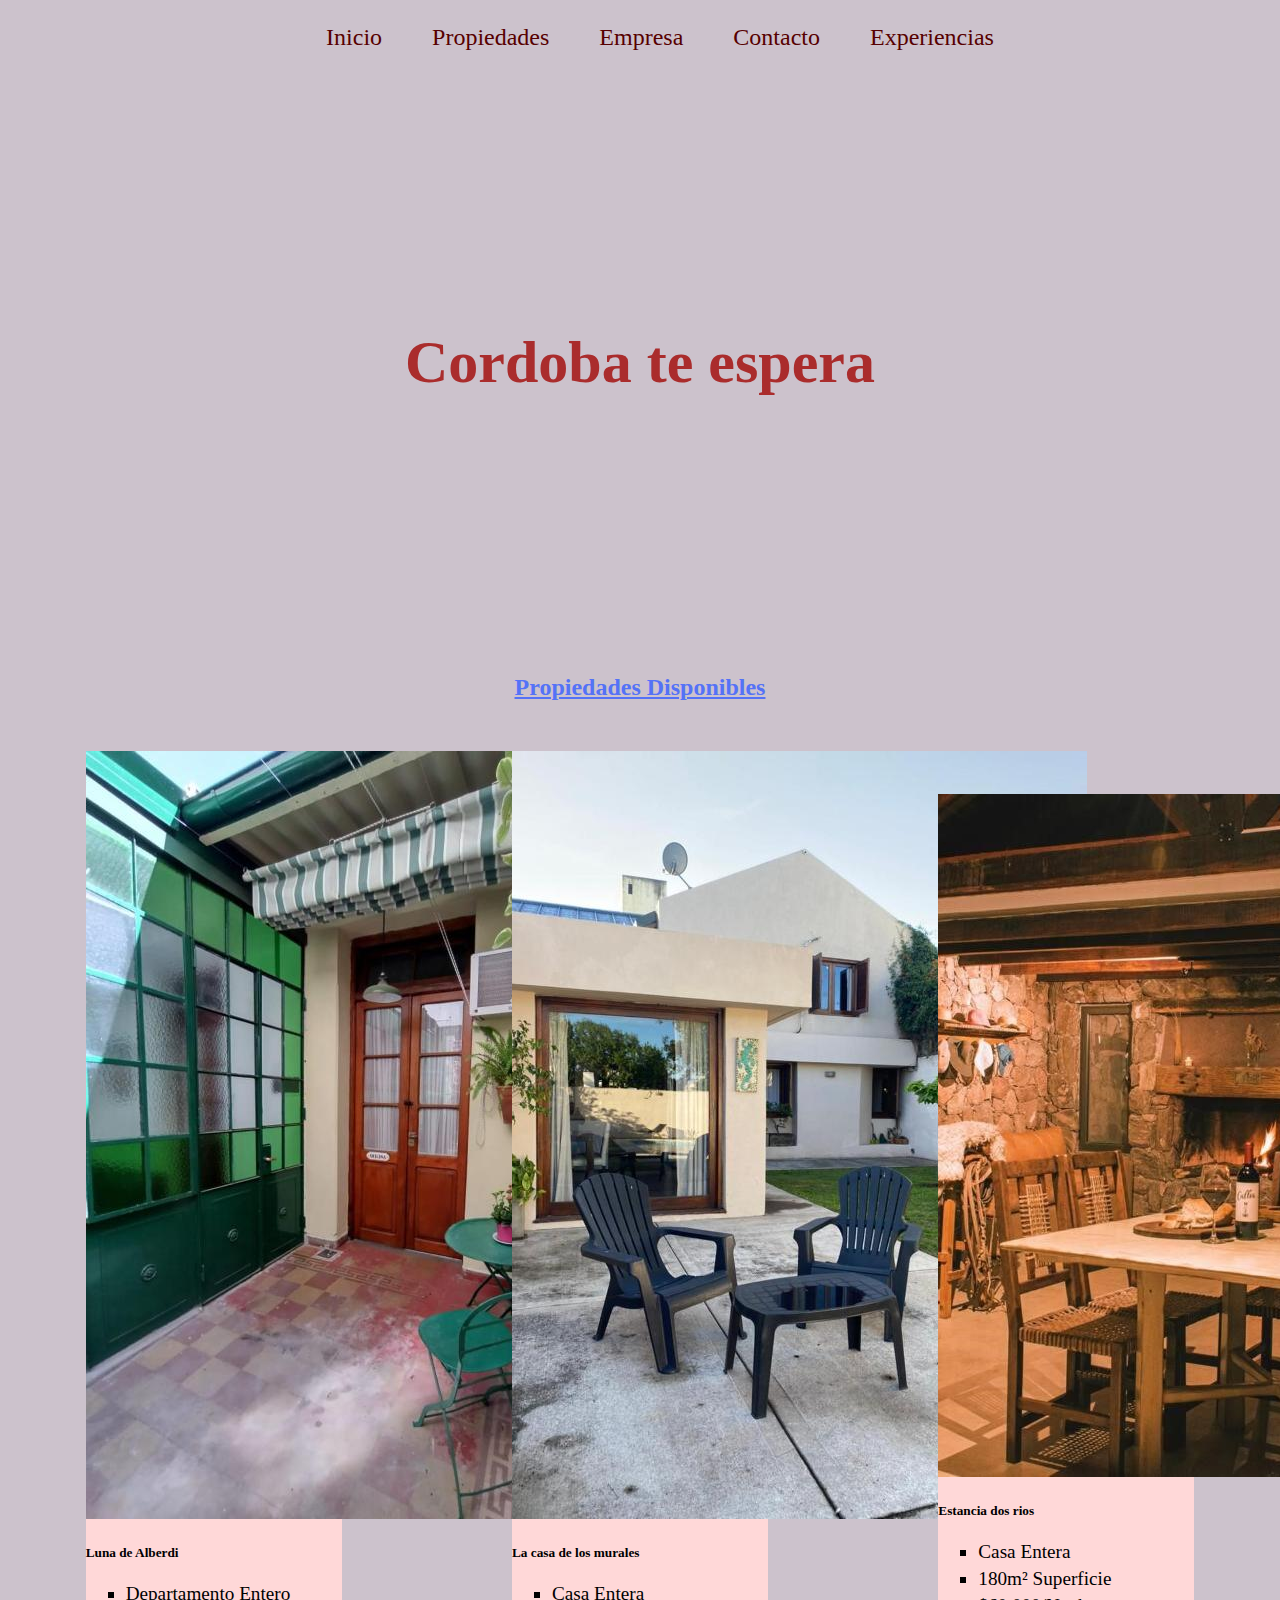
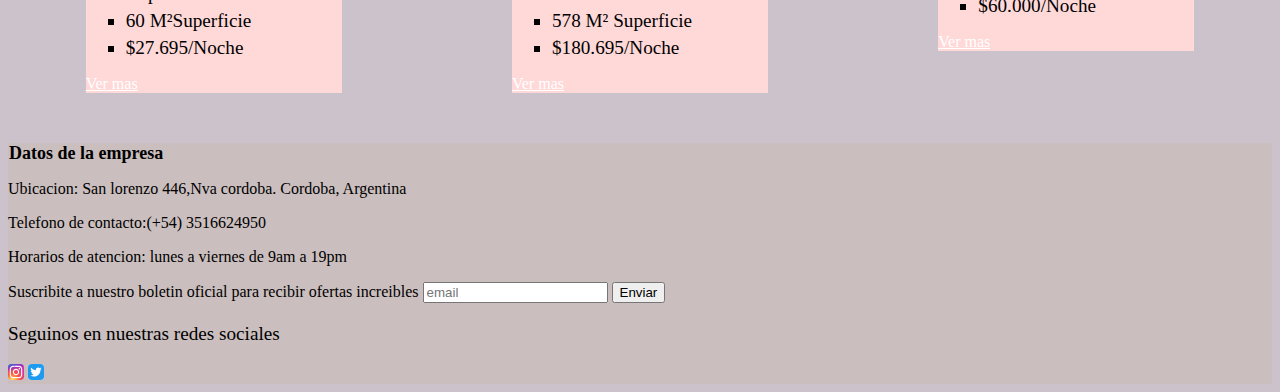
==== index.html @ 65e75b8c "first commit" ====
<!DOCTYPE html>
<html lang="en">
<head>
    <meta charset="UTF-8">
    <meta http-equiv="X-UA-Compatible" content="IE=edge">
    <meta name="viewport" content="width=device-width, initial-scale=1.0">
    <link rel="shortcut icon" href="img/logo dita.jpg" type="image/x-icon">
    <link rel="preconnect" href="https://fonts.googleapis.com">
    <link rel="preconnect" href="https://fonts.gstatic.com" crossorigin>
    <link href="https://fonts.googleapis.com/css2?family=Noto+Serif+Telugu:wght@500&display=swap" rel="stylesheet">
    <link href="https://cdn.jsdelivr.net/npm/bootstrap@5.3.0-alpha3/dist/css/bootstrap.min.css" rel="stylesheet" integrity="sha384-KK94CHFLLe+nY2dmCWGMq91rCGa5gtU4mk92HdvYe+M/SXH301p5ILy+dN9+nJOZ" crossorigin="anonymous">
    <link rel="stylesheet" href="style.css">
    <title>Inicio</title>
</head>
<body>
    <header>
        <nav >
            <ul>
                <li><a class="nav__enlaces" href="index.html">Inicio</a></li>
                <li><a class="nav__enlaces" href="pages/propiedades.html">Propiedades</a></li>
                <li><a class="nav__enlaces" href="pages/empresa.html">Empresa</a></li>
                <Li><a class="nav__enlaces" href="pages/contacto.html">Contacto</a></Li>
                <li><a class="nav__enlaces" href="pages/experiencias.html">Experiencias</a></li>
            </ul>
        </nav>
    </header>
    <main>
    <h1>Cordoba te espera</h1>
        <h2>Propiedades Disponibles</h2>
        <div class="containerpadre-cards">
        <div class="card" style="width: 16rem;" >
            <img src="img/luna de alberdi.jpg" class="card-img-top" alt="foto luna" >
            <div class="card-body">
            <h5 class="card-title">Luna de Alberdi</h5>
            <p class="card-text">
                <ul class="prin">
                    <li class="item">Departamento entero</li>
                    <li class="item">60 m²Superficie</li>
                    <li class="item">$27.695/noche</li>
                </ul>
            </p>
            <a href="pages/propiedades.html" class="main__li--a btn btn-primary">Ver mas</a>
            </div>
        </div>

        <div class="card" style="width: 16rem;">
            <img src="img/casa de los murales.jpg" class="card-img-top" alt="foto murales">
            <div class="card-body">
            <h5 class="card-title">La casa de los murales</h5>
            <p class="card-text">
                <ul class="prin">
                    <li class="item">Casa entera</li>
                    <li class="item">578 m² Superficie</li>
                    <li class="item">$180.695/noche</li>
                </ul>
            </p>
            <a href="pages/propiedades.html" class="main__li--a btn btn-primary">Ver mas</a>
            </div>
        </div>

        <div class= "card" style="width: 16rem;">
            <img src="img/estancia7.jpg" class="card-img-top" alt="dos rios">
            <div class="card-body">
            <h5 class="card-title">Estancia dos rios</h5>
            <p class="card-text">
                <ul class="prin">
                    <li class="item">Casa entera</li>
                    <li class="item">180m² Superficie</li>
                    <li class="item">$60.000/noche</li>
                </ul>
            </p>
            <a href="pages/propiedades.html" class="main__li--a btn btn-primary">Ver mas</a>
            </div>
        </div>
    </div>

    </main>

<footer>
    <div>
<h4>Datos de la empresa</h4>
<p>Ubicacion: San lorenzo 446,Nva cordoba. Cordoba, Argentina</p>
<p>Telefono de contacto:(+54) 3516624950</p>
<p>Horarios de atencion: lunes a viernes de 9am a 19pm</p>
    </div>
    <div>
<label for="boletin">Suscribite a nuestro boletin oficial para recibir ofertas increibles</label>
<input type="email" id="boletin" placeholder="email">
<button type="submit"> Enviar</button>
<p class="redes">Seguinos en nuestras redes sociales</p>
<a href="https://www.instagram.com/didaprop/" target="_blank"><img src="img/instagram.svg" alt="logo instagram"></a>
<a href="https://twitter.com/?lang=es" target="_blank"><img src="img/twitter.svg" alt="logo tw"></a>
</div>
</footer>
<script src="https://cdn.jsdelivr.net/npm/bootstrap@5.3.0-alpha3/dist/js/bootstrap.bundle.min.js" integrity="sha384-ENjdO4Dr2bkBIFxQpeoTz1HIcje39Wm4jDKdf19U8gI4ddQ3GYNS7NTKfAdVQSZe" crossorigin="anonymous"></script>
</body>
</html>
---- style.css ----
ul{
    color: rgb(0, 0, 0);
    list-style-type: none;
    font-family: inherit;
    font-size:medium;
    text-align:center;
    text-transform:capitalize;
    display: flex;
    flex-direction: column;
    gap: 10px;
    justify-content: center;
    align-content: center;
}

@media (min-width: 768px) and (max-width:1023px) {
    ul{
        display: flex;
        flex-direction: row;
        gap: 30px;
        font-size: large;
    }
}
@media (min-width: 1024px){
    ul{
        display: flex;
        flex-direction: row;
        gap: 50px;
        font-size: x-large
    }
}

.nav__enlaces:hover {
    text-decoration:underline;
}
.nav__enlaces:active{
text-decoration: underline 4px;
}

.nav__enlaces{
    text-decoration:none;
    color: rgb(87, 0, 0);
}

li{
    display: inline;
} 

h1{
    color:rgb(170, 44, 44);
    font-size: 2rem;
    font-family: inherit;
    text-align: center;
    margin: 12rem 3rem;
    justify-content: center;
    align-content: center;

    
}
@media (min-width: 768px) {
    h1 {
        color:rgb(170, 44, 44);
    font-size: 60px;
    font-family:inherit;
    text-align: center;
    margin: 17rem 10rem;
    padding: 5px;
    }
}



footer{
    background-color: rgb(202, 190, 190);
    color: black;
    width: 100%;
}

h4 {
    font-family: inherit;
    font-size: large;
    text-decoration: none;
    text-align: left;
    margin: 1px;
}

.redes{
    font-size: larger;
    font-family: inherit;
}


h2{
    color: rgb(84, 114, 247);
    font-family: inherit;
    text-align: center;
    text-decoration: underline;
}


.lista{
    text-align: left;
    list-style: circle;
    display: block;
}
.main__li--b:hover{
    font-size: larger;
    text-decoration: underline 2px;

}
.main__li--b{
    color: blue;
}

.main__li--a:hover{
    font-size: larger;
    color:white;
    text-decoration: underline 2px;
}
.main__li--b:active{
    text-decoration: underline 4px;
}

.main__li--a{
    color: white;
}
.main__li--a:active{
    text-decoration: underline 4px;
}

.prin {
    color: black;
    list-style-type: square;
    font-family: inherit;
    font-size:medium;
    text-align:center;
    text-transform:capitalize;
    display: flex;
    flex-direction: column;
    gap: 5px;
    justify-content: center;
    align-content: center;
}

.titulos{
    color: rgb(131, 42, 57);
}
#main--tittle{
    color: rgb(131, 42, 57);
    display: flex;
    align-content: center;
    justify-content: center;
    margin-bottom: 30px;
}


.foto1{
    height: 300px;
}

.foto2{
    height: 300px;
}

.foto3{
    height: 300px;
}

.item{
    font-family: inherit;
    font-size: larger;
    text-align: left;
    display: list-item;
    list-style: square;
}

.item2{
    font-family: inherit;
    font-size: large;
    list-style: square;
    display: flex;
    flex-direction: column;
}
.mapa{
    width: 16rem;
    margin: 50px;
}

@media(min-width: 500px) {
    .mapa {width: 65rem;
    margin: 100px;
    }
}
.quesomos{
    color: black;
    font-family: inherit;
    font-size:medium;
    text-align: center;
    word-spacing: 1rem;
}
.mepa{
    color: black;
    font-family: inherit;
    font-size: 1rem;
    text-align: left;
    display: flex;
    flex-direction: row;
    margin-bottom: 30px;
    margin-left: 10px;
    width: 100%;
    height: min-content;
}
@media(min-width: 768px){
    .mepa{color: black;
        font-family: inherit;
        font-size: 1rem;
        text-align: left;
        word-spacing: 1rem;
        display: flex;
        flex-direction: row;
        margin-bottom: 30px;
        margin-left: 10px;}
}


.papa{
    margin-right: 10px;
    text-align: left;
    justify-content: space-around;
    align-content: space-evenly;
}
@media(min-width:768px){
    .papa {
        margin-right: 50px;
        text-align: left;
    }
    }


.valores{
    margin: 50px;
}


.medio{
    color: black;
    font-family: inherit;
    font-size:medium;
    text-align: left;
    display: block;
}
.parrafo{
    color: rgb(84, 114, 247);
    font-size:x-large;
    font-family: inherit;
    text-align: center;
    text-decoration: underline;
    margin-bottom: 50px;
}
@media(min-width:500px) {
    .parrafo{
        color: rgb(84, 114, 247);
        font-size: xx-large;
        font-family: inherit;
        text-align: center;
        text-decoration: underline;
        margin-bottom: 50px;}
}
.picture{
    margin: 5px;
}
form{
    margin-right: 7rem;
    align-content: flex-start;
    justify-content: left;
}


body{
    background-color: rgb(204, 194, 204);
}



#containerluna{
display: grid;
grid-template-areas:
"luna1 luna1 luna2 luna2"
"luna3 luna4 luna4 luna5";
gap: 5px;
padding: 10px;
}

.luna1, .luna2, .luna3, .luna4, .luna5 {
    max-width: 100%;
    background-size:cover;
    background-position:center;
    height: 450px;
}
.luna1{
    background-image: url(img/luna\ de\ alberdi.jpg);
    grid-area: luna1;
    
}
.luna2{
    background-image: url(img/luna\ de\ alberdi\ 2.webp);
    grid-area: luna2;

}

.luna3{
    background-image: url(img/luna\ de\ alberdi\ 3.jpeg);
    grid-area: luna3;

}

.luna4{
    background-image: url(img/luna\ de\ alberdi\ 4.jpg);
    grid-area: luna4;

}

.luna5{
    background-image: url(img/luna\ de\ alberdi\ 5.webp);
    grid-area: luna5;

}

.containermurales{
    display: grid;
    grid-template-areas:
    "murales1 murales1 murales2 murales2"
    "murales3 murales4 murales4 murales5";
    gap: 5px;
    padding: 10px;
}

.murales1, .murales2, .murales3,.murales4, .murales5{
    width: 100%;
    height: 450px;
    background-size: cover;
    background-position:center;
}

.murales1{
    background-image: url(img/losmurales1.jpg);
    grid-area: murales1;
    }

.murales2{
    background-image: url(img/losmurales2\ .jpg);
    grid-area: murales2;
}

.murales3{
    background-image: url(img/losmurales3.jpg);
    grid-area: murales3;
}

.murales4{
    background-image: url(img/losmurales4.jpg);
    grid-area: murales4;
    object-fit: contain;
}

.murales5{
    background-image: url(img/losmurales5.jpg);
    grid-area: murales5;
}

.containerestancia {
    display: grid;
    grid-template-areas:
    "estancia1 estancia1 estancia2 estancia2"
    "estancia3 estancia4 estancia4 estancia5";
    gap: 5px;
    padding: 10px;
}

.estancia1, .estancia2, .estancia3, .estancia4, .estancia5{
    background-size:cover;
    background-position:center;
    height: 450px;
    width: 100%;
}

.estancia1{
    background-image: url(img/estancia\ 1.jpg);
    grid-area: estancia1;
    }

.estancia2{
    background-image: url(img/estancia2.jpg);
    grid-area: estancia2;
}

.estancia3{
    background-image: url(img/estancia3.jpg);
    grid-area: estancia3;
}

.estancia4{
    background-image: url(img/etancia4.jpg);
    grid-area: estancia4;
}

.estancia5{
    background-image: url(img/estancia5.jpg);
    grid-area: estancia5;
}

.tete{
    color: rgb(139, 9, 9);
    font-family: inherit;
    font-size:medium;
    text-align: left;
    margin:20px;
    display: list-item;
    list-style:disc 
}
.card{
background-color: rgb(255, 216, 216);
}
.containerpadre-cards{
    display: flex;
    flex-direction: column;
    justify-content: center;
    align-content: center;
    align-items: center;
    justify-items: center;
    gap: 15px;
    margin:50px auto;
    }
    
    @media(min-width:768px){
        .containerpadre-cards {
            flex-direction: row;
            justify-content: space-around;
            align-content: start;
            margin:50px auto;
        }
    }

    .main1{display: flex;
        flex-direction: column-reverse;
        align-items: center;
        align-content: center;
        justify-content: center;
        justify-items: center;
        gap: 25px;
        margin-bottom: 40px;
    }
    .main--datos{
        margin: 1rem;
    }
    .containermb-4{
        font-size: smaller;
        margin:0 auto;
        align-items: center;
        justify-items: center;
        align-content: center;
        justify-content: center;
    }
    .containermb-4:active{
        background-color: cadetblue;
    }
@media(min-width:625px){
    .main1{
        display: flex;
        flex-direction: row;
        align-items: center;
        justify-content: center;
        gap: 25px;
        margin-bottom: 30px;
    }
    .containermb-4{
    font-size: small;
    margin: 10px;
    }
    
}
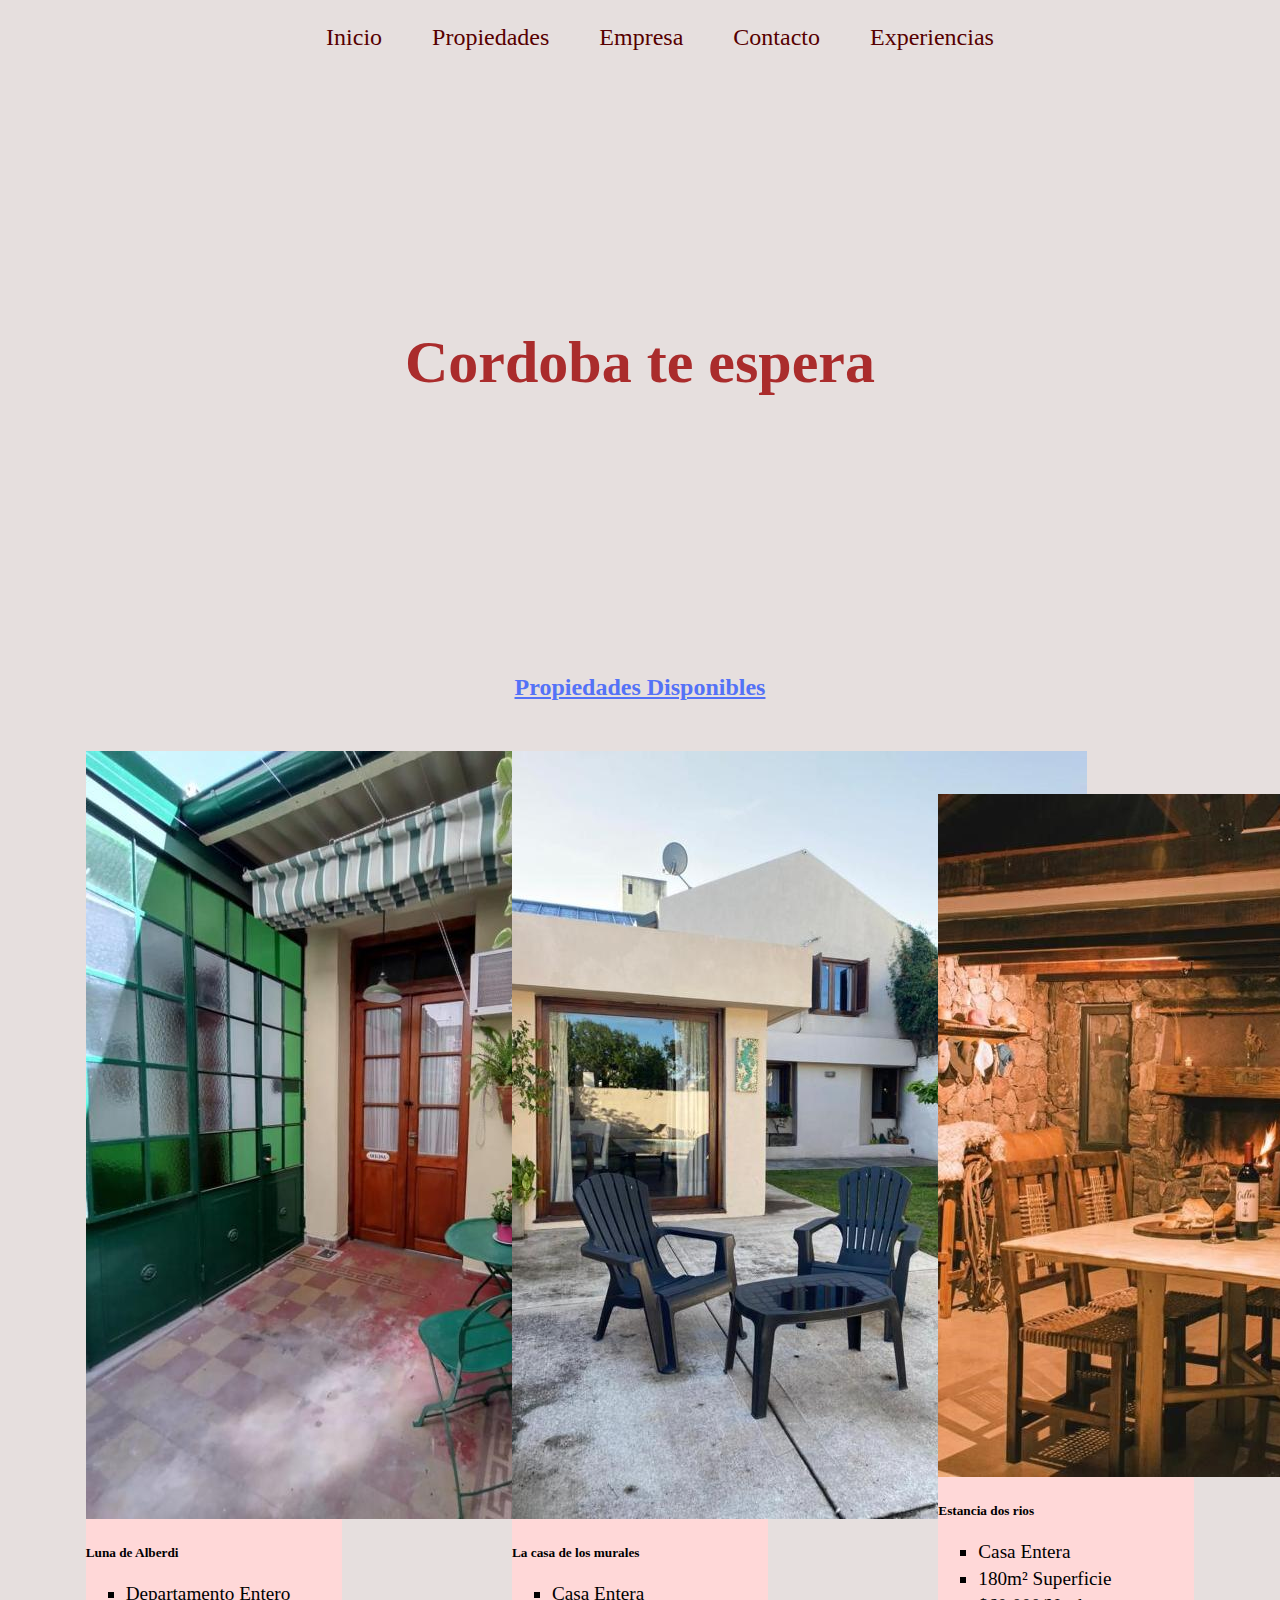
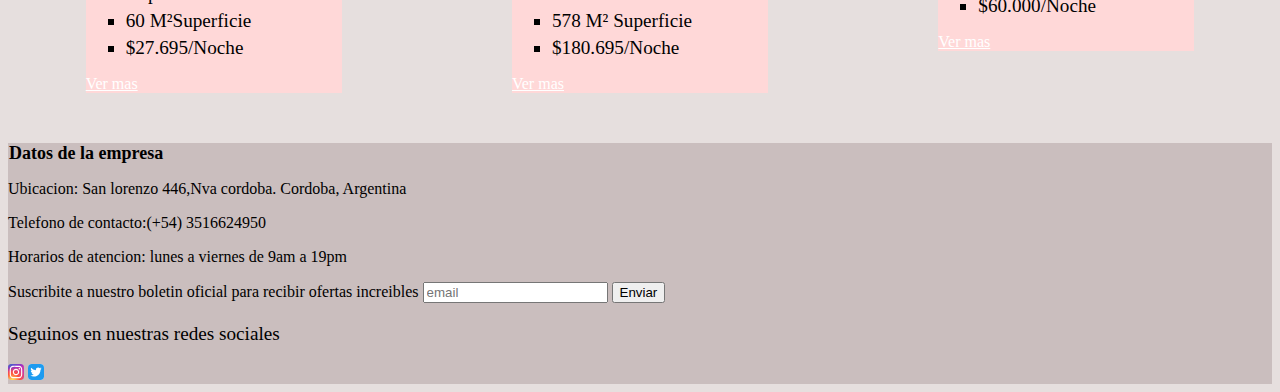
==== commit b575b7c7: "second change" ====
--- a/index.html
+++ b/index.html
@@ -4,13 +4,15 @@
     <meta charset="UTF-8">
     <meta http-equiv="X-UA-Compatible" content="IE=edge">
     <meta name="viewport" content="width=device-width, initial-scale=1.0">
+    <meta name="description" content="Aqui podras encontrar el alojamiento ideal para tus dias en Cordoba">
+    <meta name="keywords" content="Alquiler, Departamentos en Cordoba, Alojamiento, Vacaciones, Estadia, Inmobiliaria, Casas">
     <link rel="shortcut icon" href="img/logo dita.jpg" type="image/x-icon">
     <link rel="preconnect" href="https://fonts.googleapis.com">
     <link rel="preconnect" href="https://fonts.gstatic.com" crossorigin>
     <link href="https://fonts.googleapis.com/css2?family=Noto+Serif+Telugu:wght@500&display=swap" rel="stylesheet">
     <link href="https://cdn.jsdelivr.net/npm/bootstrap@5.3.0-alpha3/dist/css/bootstrap.min.css" rel="stylesheet" integrity="sha384-KK94CHFLLe+nY2dmCWGMq91rCGa5gtU4mk92HdvYe+M/SXH301p5ILy+dN9+nJOZ" crossorigin="anonymous">
     <link rel="stylesheet" href="style.css">
-    <title>Inicio</title>
+    <title>Dita | Inicio</title>
 </head>
 <body>
     <header>
--- a/style.css
+++ b/style.css
@@ -152,6 +152,95 @@
     margin-bottom: 30px;
 }
 
+.testimonios{
+    display: flex;
+    flex-direction: column;
+    align-items: center;
+    align-content: center;
+    margin-bottom: 50px;
+    width: 100%;
+}
+
+@media (min-width:768px) {
+    .testimonios {
+        display: flex;
+        flex-direction: row;
+}
+}
+.testimonios__header{
+margin: 50px 0px;
+padding: 10px 20px;
+display: flex;
+flex-direction: row;
+justify-content: center;
+align-items: center;
+}
+
+.testimonios__header h1{
+    font-size: 2.9rem;
+    font-weight: 500;
+    padding: 20px 10px;
+}
+.testimonios_contenedor{
+    display: flex;
+    justify-content: center;
+    align-items: center;
+    flex-wrap: wrap ¡important;
+    width: 100%;
+}
+
+.testimonios__caja{
+    width: 300px;
+    box-shadow: 2px 2px 30px rgba ( 0, 0, 0, 0.1);
+    background-color: rgb(245, 195, 195);
+    padding: 20px;
+    margin: 15px;
+}
+@media (min-width:425px) {
+    .testimonios__caja {
+        width: 400px}
+}
+.perfil-img{
+    width: 50px;
+    height: 50px;
+    border-radius: 50%;
+    overflow: hidden;
+    margin-right: 30px;
+}
+.perfil-img img{
+    width: 100%;
+    object-fit: center;
+}
+
+.perfil{
+    display: flex;
+    align-items: center;
+}
+
+.name-user{
+    display: flex;
+    flex-direction: column;
+}
+
+.name.user strong{
+    color:#3d3d3d;
+    font-size: 1.3rem;
+
+}
+.name.user span{
+    color: #979797;
+    font-size: 1.1rem;
+}
+.caja-top{
+    display: flex;
+    justify-content: space-between;
+    align-items: center;
+    margin-bottom: 20px;
+}
+.comentarios__clientes{
+    color:#4b4b44;
+}
+
 
 .foto1{
     height: 300px;
@@ -186,16 +275,17 @@
 }
 
 @media(min-width: 500px) {
-    .mapa {width: 65rem;
-    margin: 100px;
-    }
+    .mapa {
+        width: 65rem;
+        margin: 100px;
+        }
 }
 .quesomos{
     color: black;
     font-family: inherit;
     font-size:medium;
     text-align: center;
-    word-spacing: 1rem;
+    margin:5px;
 }
 .mepa{
     color: black;
@@ -203,18 +293,19 @@
     font-size: 1rem;
     text-align: left;
     display: flex;
-    flex-direction: row;
+    flex-direction: column;
     margin-bottom: 30px;
     margin-left: 10px;
-    width: 100%;
     height: min-content;
-}
+    gap:5px
+}
+
 @media(min-width: 768px){
     .mepa{color: black;
         font-family: inherit;
         font-size: 1rem;
+        flex-direction: row;
         text-align: left;
-        word-spacing: 1rem;
         display: flex;
         flex-direction: row;
         margin-bottom: 30px;
@@ -276,10 +367,8 @@
 
 
 body{
-    background-color: rgb(204, 194, 204);
-}
-
-
+    background-color: rgb(230, 223, 222);
+}
 
 #containerluna{
 display: grid;
@@ -287,14 +376,26 @@
 "luna1 luna1 luna2 luna2"
 "luna3 luna4 luna4 luna5";
 gap: 5px;
-padding: 10px;
+margin:0 auto;
+margin-bottom: 20px;
+width: 80%;
 }
 
 .luna1, .luna2, .luna3, .luna4, .luna5 {
-    max-width: 100%;
+    width: 100%;
     background-size:cover;
     background-position:center;
-    height: 450px;
+    height: 170px;
+}
+@media(min-width:500px){
+    .luna1, .luna2, .luna3, .luna4, .luna5 {
+        height: 250px;
+    }
+}
+@media(min-width:768px){
+    .luna1, .luna2, .luna3, .luna4, .luna5 {
+        height: 350px;
+    }
 }
 .luna1{
     background-image: url(img/luna\ de\ alberdi.jpg);
@@ -326,19 +427,32 @@
 }
 
 .containermurales{
-    display: grid;
+    display:grid;
     grid-template-areas:
     "murales1 murales1 murales2 murales2"
     "murales3 murales4 murales4 murales5";
     gap: 5px;
-    padding: 10px;
+    margin:0 auto;
+    margin-bottom: 20px;
+    width: 80%;
 }
 
 .murales1, .murales2, .murales3,.murales4, .murales5{
     width: 100%;
-    height: 450px;
+    height: 170px;
     background-size: cover;
     background-position:center;
+}
+
+@media(min-width:500px){
+    .murales1, .murales2, .murales3,.murales4, .murales5{
+        height: 250px;
+    }
+}
+@media(min-width:768px){
+    .murales1, .murales2, .murales3,.murales4, .murales5{
+        height: 350px;
+    }
 }
 
 .murales1{
@@ -359,7 +473,7 @@
 .murales4{
     background-image: url(img/losmurales4.jpg);
     grid-area: murales4;
-    object-fit: contain;
+    object-fit: cover;
 }
 
 .murales5{
@@ -373,14 +487,26 @@
     "estancia1 estancia1 estancia2 estancia2"
     "estancia3 estancia4 estancia4 estancia5";
     gap: 5px;
-    padding: 10px;
+    margin:0 auto;
+    margin-bottom: 20px;
+    width: 80%;
 }
 
 .estancia1, .estancia2, .estancia3, .estancia4, .estancia5{
     background-size:cover;
     background-position:center;
-    height: 450px;
+    height: 170px;
     width: 100%;
+}
+@media(min-width:500px){
+    .estancia1, .estancia2, .estancia3, .estancia4, .estancia5{
+        height: 250px;
+    }
+}
+@media(min-width:768px){
+    .estancia1, .estancia2, .estancia3, .estancia4, .estancia5{
+        height: 350px;
+    }
 }
 
 .estancia1{
@@ -477,4 +603,4 @@
     margin: 10px;
     }
     
-}
+}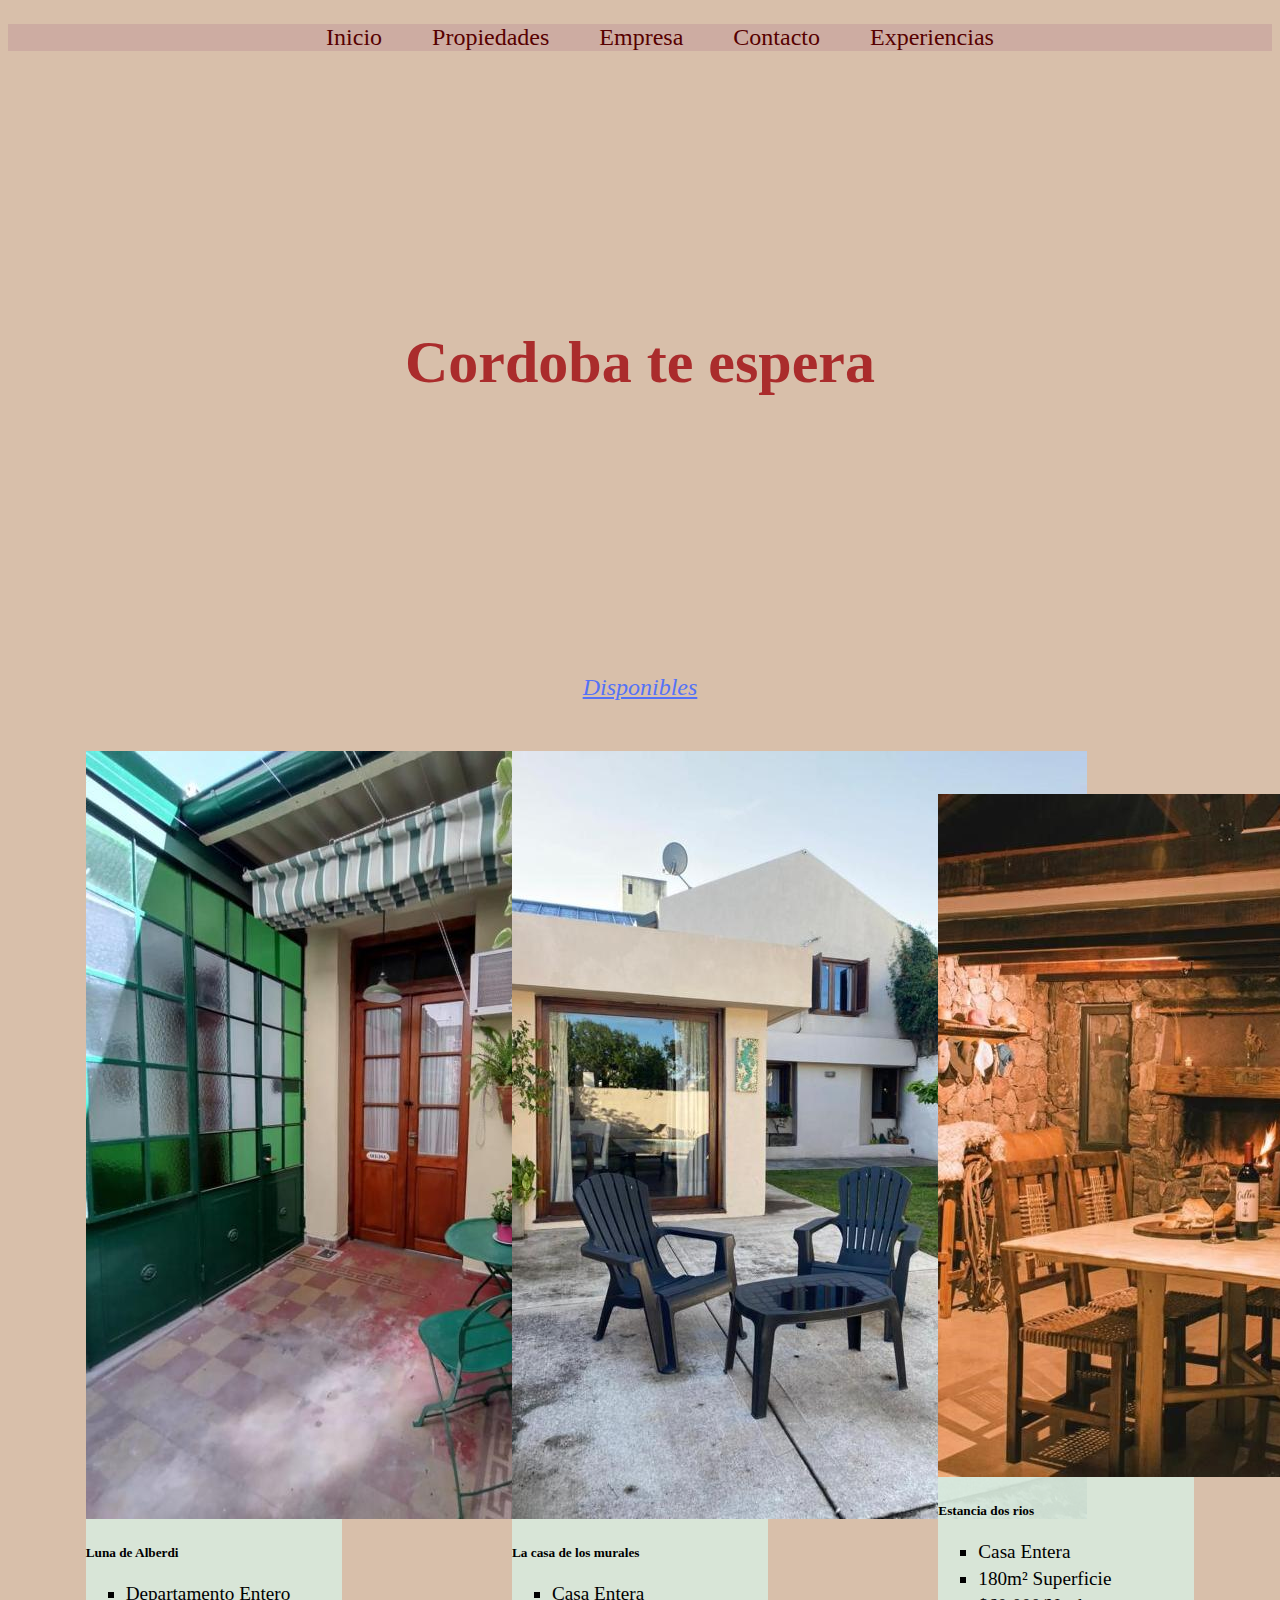
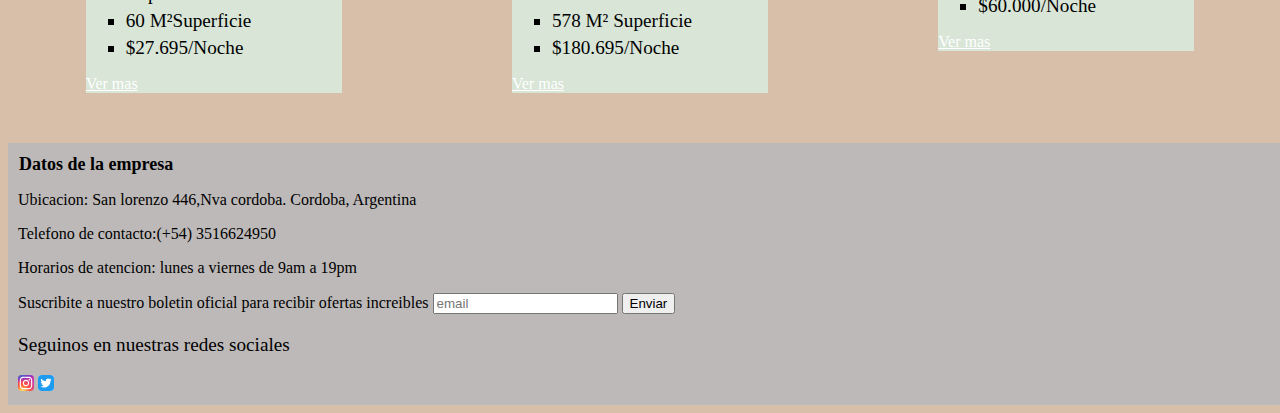
==== commit 3b4a41e8: "first commit" ====
--- a/index.html
+++ b/index.html
@@ -11,7 +11,7 @@
     <link rel="preconnect" href="https://fonts.gstatic.com" crossorigin>
     <link href="https://fonts.googleapis.com/css2?family=Noto+Serif+Telugu:wght@500&display=swap" rel="stylesheet">
     <link href="https://cdn.jsdelivr.net/npm/bootstrap@5.3.0-alpha3/dist/css/bootstrap.min.css" rel="stylesheet" integrity="sha384-KK94CHFLLe+nY2dmCWGMq91rCGa5gtU4mk92HdvYe+M/SXH301p5ILy+dN9+nJOZ" crossorigin="anonymous">
-    <link rel="stylesheet" href="style.css">
+    <link rel="stylesheet" href="css/styles.css">
     <title>Dita | Inicio</title>
 </head>
 <body>
@@ -27,8 +27,8 @@
         </nav>
     </header>
     <main>
-    <h1>Cordoba te espera</h1>
-        <h2>Propiedades Disponibles</h2>
+    <h1><strong>Cordoba te espera</strong></h1>
+        <h2><em> Disponibles</em></h2>
         <div class="containerpadre-cards">
         <div class="card" style="width: 16rem;" >
             <img src="img/luna de alberdi.jpg" class="card-img-top" alt="foto luna" >
--- a/css/styles.css
+++ b/css/styles.css
@@ -0,0 +1,597 @@
+@charset "UTF-8";
+.main__li--a {
+  color: white;
+}
+.main__li--a:hover {
+  font-size: larger;
+  text-decoration: underline 2px;
+}
+.main__li--a:hover:active {
+  text-decoration: underline 4px;
+}
+
+.prin {
+  color: black;
+  list-style-type: square;
+  font-family: inherit;
+  font-size: medium;
+  text-align: center;
+  text-transform: capitalize;
+  display: flex;
+  flex-direction: column;
+  gap: 5px;
+  justify-content: center;
+  align-content: center;
+}
+.prin .item {
+  font-family: inherit;
+  font-size: larger;
+  text-align: left;
+  display: list-item;
+  list-style: square;
+}
+
+.containerpadre-cards {
+  display: flex;
+  flex-direction: column;
+  justify-content: center;
+  align-content: center;
+  align-items: center;
+  justify-items: center;
+  gap: 15px;
+  margin: 50px auto;
+}
+
+@media (min-width: 768px) {
+  .containerpadre-cards {
+    flex-direction: row;
+    justify-content: space-around;
+    align-content: start;
+    margin: 50px auto;
+  }
+}
+.card {
+  background-color: rgba(215, 233, 220, 0.9098039216);
+}
+
+#main--tittle {
+  color: rgb(131, 42, 57);
+  display: flex;
+  align-content: center;
+  justify-content: center;
+  margin-bottom: 30px;
+}
+
+.item2 {
+  font-family: inherit;
+  font-size: large;
+  list-style: square;
+  display: flex;
+  flex-direction: column;
+}
+
+.main__li--b {
+  color: blue;
+}
+.main__li--b:hover {
+  font-size: larger;
+  text-decoration: underline 2px;
+}
+.main__li--b:hover:active {
+  text-decoration: underline 4px;
+}
+
+.mapa {
+  width: 16rem;
+  margin: 50px;
+}
+
+@media (min-width: 500px) {
+  .mapa {
+    width: 65rem;
+    margin: 100px;
+  }
+}
+.testimonios {
+  display: flex;
+  flex-direction: column;
+  align-items: center;
+  align-content: center;
+  margin-bottom: 50px;
+  width: 100%;
+}
+
+@media (min-width: 768px) {
+  .testimonios {
+    display: flex;
+    flex-direction: row;
+  }
+}
+.testimonios__header {
+  margin: 50px 0px;
+  padding: 10px 20px;
+  display: flex;
+  flex-direction: row;
+  justify-content: center;
+  align-items: center;
+}
+.testimonios__header .h1 {
+  font-size: 2.9rem;
+  font-weight: 500;
+  padding: 20px 10px;
+}
+
+.testimonios_contenedor {
+  display: flex;
+  justify-content: center;
+  align-items: center;
+  flex-wrap: wrap ¡important;
+  width: 100%;
+}
+
+.testimonios__caja {
+  width: 300px;
+  box-shadow: 2px 2px 30px rgba 0, 0, 0, 0.1;
+  background-color: rgba(215, 233, 220, 0.9098039216);
+  padding: 20px;
+  margin: 15px;
+}
+
+@media (min-width: 425px) {
+  .testimonios__caja {
+    width: 400px;
+  }
+}
+.perfil-img {
+  width: 50px;
+  height: 50px;
+  border-radius: 50%;
+  overflow: hidden;
+  margin-right: 30px;
+}
+
+.perfil-img img {
+  width: 100%;
+  object-fit: center;
+}
+
+.perfil {
+  display: flex;
+  align-items: center;
+}
+
+.name-user {
+  display: flex;
+  flex-direction: column;
+}
+
+.name.user strong {
+  color: #3d3d3d;
+  font-size: 1.3rem;
+}
+
+.name.user span {
+  color: #979797;
+  font-size: 1.1rem;
+}
+
+.caja-top {
+  display: flex;
+  justify-content: space-between;
+  align-items: center;
+  margin-bottom: 20px;
+}
+
+.comentarios__clientes {
+  color: #4b4b44;
+}
+
+.foto1 {
+  height: 300px;
+}
+
+.foto2 {
+  height: 300px;
+}
+
+.foto3 {
+  height: 300px;
+}
+
+.quesomos {
+  color: black;
+  font-family: inherit;
+  font-size: medium;
+  text-align: center;
+  margin: 5px;
+}
+
+.mepa {
+  color: black;
+  font-family: inherit;
+  font-size: 1rem;
+  text-align: left;
+  display: flex;
+  flex-direction: column;
+  margin-bottom: 30px;
+  margin-left: 10px;
+  height: min-content;
+  gap: 5px;
+}
+
+@media (min-width: 768px) {
+  .mepa {
+    color: black;
+    font-family: inherit;
+    font-size: 1rem;
+    flex-direction: row;
+    text-align: left;
+    display: flex;
+    flex-direction: row;
+    margin-bottom: 30px;
+    margin-left: 10px;
+  }
+}
+.papa {
+  margin-right: 10px;
+  text-align: left;
+  justify-content: space-around;
+  align-content: space-evenly;
+}
+
+@media (min-width: 768px) {
+  .papa {
+    margin-right: 50px;
+    text-align: left;
+  }
+}
+.valores {
+  margin: 50px;
+  font-weight: 500;
+}
+
+.medio {
+  color: black;
+  font-family: inherit;
+  font-size: medium;
+  text-align: left;
+  display: block;
+}
+
+.parrafo {
+  color: rgb(84, 114, 247);
+  font-size: x-large;
+  font-family: inherit;
+  text-align: center;
+  text-decoration: underline;
+  margin-bottom: 50px;
+  font-weight: 500;
+}
+
+@media (min-width: 500px) {
+  .parrafo {
+    font-size: xx-large;
+  }
+}
+.main1 {
+  display: flex;
+  flex-direction: column-reverse;
+  align-items: center;
+  align-content: center;
+  justify-content: center;
+  justify-items: center;
+  gap: 25px;
+  margin-bottom: 40px;
+}
+
+.main--datos {
+  margin: 1rem;
+}
+
+.containermb-4 {
+  font-size: small;
+  margin: 10px;
+  align-items: center;
+  justify-items: center;
+  align-content: center;
+  justify-content: center;
+}
+.containermb-4:active {
+  background-color: cadetblue;
+}
+
+@media (min-width: 625px) {
+  .main1 {
+    display: flex;
+    flex-direction: row;
+    align-items: center;
+    justify-content: center;
+    gap: 25px;
+    margin-bottom: 30px;
+  }
+}
+form {
+  margin-right: 7rem;
+  align-content: flex-start;
+  justify-content: left;
+}
+
+.picture {
+  margin: 5px;
+}
+
+.tete {
+  color: rgb(139, 9, 9);
+  font-family: inherit;
+  font-size: medium;
+  text-align: left;
+  margin: 20px;
+  display: list-item;
+  list-style: disc;
+}
+
+header {
+  background-color: rgba(141, 74, 119, 0.1529411765);
+}
+
+ul {
+  color: rgb(0, 0, 0);
+  list-style-type: none;
+  font-family: inherit;
+  font-size: medium;
+  text-align: center;
+  text-transform: capitalize;
+  display: flex;
+  flex-direction: column;
+  gap: 10px;
+  justify-content: center;
+  align-content: center;
+}
+
+@media (min-width: 768px) and (max-width: 1023px) {
+  ul {
+    display: flex;
+    flex-direction: row;
+    gap: 30px;
+    font-size: large;
+  }
+}
+@media (min-width: 1024px) {
+  ul {
+    display: flex;
+    flex-direction: row;
+    gap: 50px;
+    font-size: x-large;
+  }
+}
+.nav__enlaces {
+  text-decoration: none;
+  color: rgb(87, 0, 0);
+}
+.nav__enlaces:hover {
+  text-decoration: underline;
+}
+.nav__enlaces:active {
+  text-decoration: underline 4px;
+}
+
+li {
+  display: inline;
+}
+
+h1 {
+  color: rgb(170, 44, 44);
+  font-size: 2rem;
+  font-family: inherit;
+  text-align: center;
+  margin: 12rem 3rem;
+  justify-content: center;
+  align-content: center;
+}
+
+@media (min-width: 768px) {
+  h1 {
+    color: rgb(170, 44, 44);
+    font-size: 60px;
+    font-family: inherit;
+    text-align: center;
+    margin: 17rem 10rem;
+    padding: 5px;
+  }
+}
+footer {
+  padding: 10px;
+  color: black;
+  width: 100%;
+  background-color: #bdb9b9;
+}
+
+h4 {
+  font-family: inherit;
+  font-size: large;
+  text-decoration: none;
+  text-align: left;
+  margin: 1px;
+}
+
+.redes {
+  font-size: larger;
+  font-family: inherit;
+}
+
+h2 {
+  color: rgb(84, 114, 247);
+  font-family: inherit;
+  text-align: center;
+  text-decoration: underline;
+  font-weight: 500;
+}
+
+body {
+  background-color: #D8BFAA;
+}
+#containerluna{
+  display: grid;
+  grid-template-areas:
+  "luna1 luna1 luna2 luna2"
+  "luna3 luna4 luna4 luna5";
+  gap: 5px;
+  margin:0 auto;
+  margin-bottom: 20px;
+  width: 80%;
+  }
+  
+  .luna1, .luna2, .luna3, .luna4, .luna5 {
+      width: 100%;
+      background-size:cover;
+      background-position:center;
+      height: 170px;
+  }
+  @media(min-width:500px){
+      .luna1, .luna2, .luna3, .luna4, .luna5 {
+          height: 250px;
+      }
+  }
+  @media(min-width:768px){
+      .luna1, .luna2, .luna3, .luna4, .luna5 {
+          height: 350px;
+      }
+  }
+  .luna1{
+      background-image: url(../img/luna\ de\ alberdi.jpg);
+      grid-area: luna1;
+      
+  }
+  .luna2{
+      background-image: url(../img/luna\ de\ alberdi\ 2.webp);
+      grid-area: luna2;
+  
+  }
+  
+  .luna3{
+      background-image: url(../img/luna\ de\ alberdi\ 3.jpeg);
+      grid-area: luna3;
+  
+  }
+  
+  .luna4{
+      background-image: url(../img/luna\ de\ alberdi\ 4.jpg);
+      grid-area: luna4;
+  
+  }
+  
+  .luna5{
+      background-image: url(../img/luna\ de\ alberdi\ 5.webp);
+      grid-area: luna5;
+  
+  }
+  
+  .containermurales{
+      display:grid;
+      grid-template-areas:
+      "murales1 murales1 murales2 murales2"
+      "murales3 murales4 murales4 murales5";
+      gap: 5px;
+      margin:0 auto;
+      margin-bottom: 20px;
+      width: 80%;
+  }
+  
+  .murales1, .murales2, .murales3,.murales4, .murales5{
+      width: 100%;
+      height: 170px;
+      background-size: cover;
+      background-position:center;
+  }
+  
+  @media(min-width:500px){
+      .murales1, .murales2, .murales3,.murales4, .murales5{
+          height: 250px;
+      }
+  }
+  @media(min-width:768px){
+      .murales1, .murales2, .murales3,.murales4, .murales5{
+          height: 350px;
+      }
+  }
+  
+  .murales1{
+      background-image: url(../img/losmurales1.jpg);
+      grid-area: murales1;
+      }
+  
+  .murales2{
+      background-image: url(../img/losmurales2\ .jpg);
+      grid-area: murales2;
+  }
+  
+  .murales3{
+      background-image: url(../img/losmurales3.jpg);
+      grid-area: murales3;
+  }
+  
+  .murales4{
+      background-image: url(../img/losmurales4.jpg);
+      grid-area: murales4;
+      object-fit: cover;
+  }
+  
+  .murales5{
+      background-image: url(../img/losmurales5.jpg);
+      grid-area: murales5;
+  }
+  
+  .containerestancia {
+      display: grid;
+      grid-template-areas:
+      "estancia1 estancia1 estancia2 estancia2"
+      "estancia3 estancia4 estancia4 estancia5";
+      gap: 5px;
+      margin:0 auto;
+      margin-bottom: 20px;
+      width: 80%;
+  }
+  
+  .estancia1, .estancia2, .estancia3, .estancia4, .estancia5{
+      background-size:cover;
+      background-position:center;
+      height: 170px;
+      width: 100%;
+  }
+  @media(min-width:500px){
+      .estancia1, .estancia2, .estancia3, .estancia4, .estancia5{
+          height: 250px;
+      }
+  }
+  @media(min-width:768px){
+      .estancia1, .estancia2, .estancia3, .estancia4, .estancia5{
+          height: 350px;
+      }
+  }
+  
+  .estancia1{
+      background-image: url(../img/estancia\ 1.jpg);
+      grid-area: estancia1;
+      }
+  
+  .estancia2{
+      background-image: url(../img/estancia2.jpg);
+      grid-area: estancia2;
+  }
+  
+  .estancia3{
+      background-image: url(../img/estancia3.jpg);
+      grid-area: estancia3;
+  }
+  
+  .estancia4{
+      background-image: url(../img/etancia4.jpg);
+      grid-area: estancia4;
+  }
+  
+  .estancia5{
+      background-image: url(../img/estancia5.jpg);
+      grid-area: estancia5;
+  }
+
+/*# sourceMappingURL=styles.css.map */
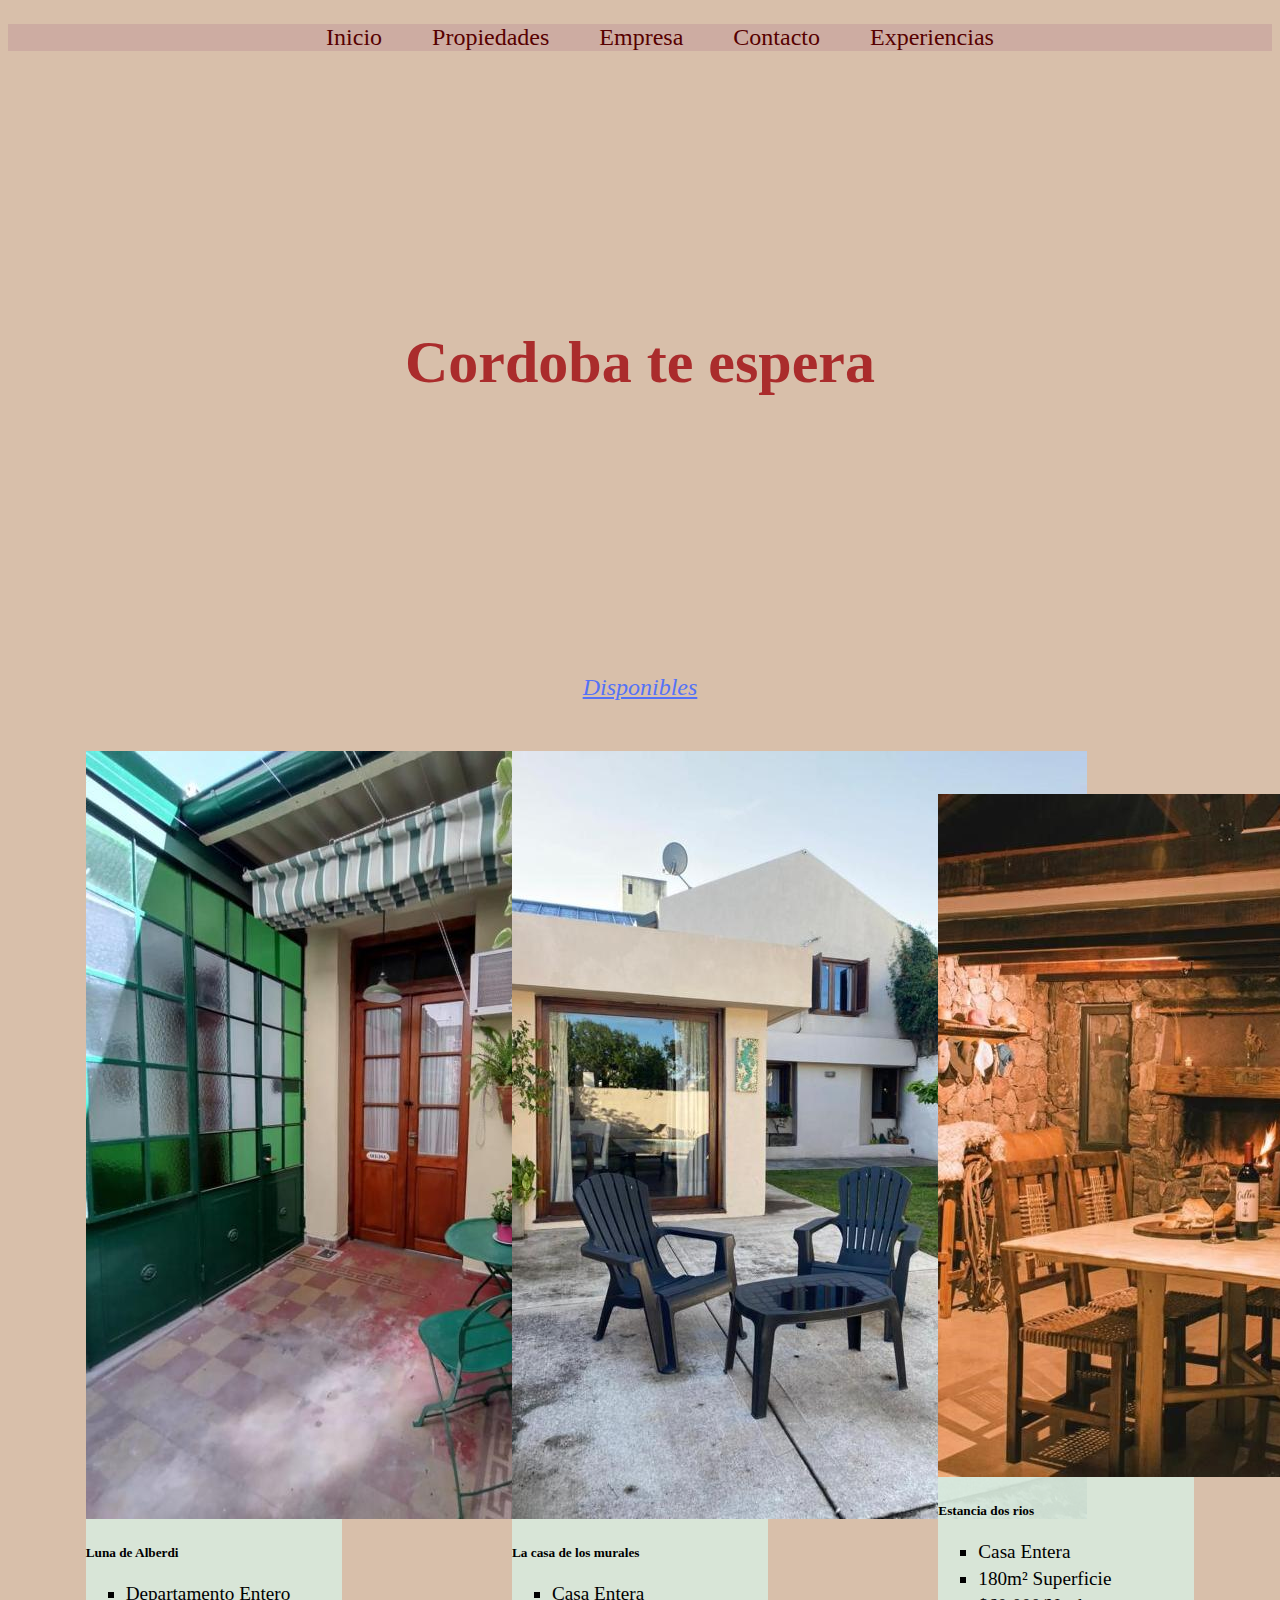
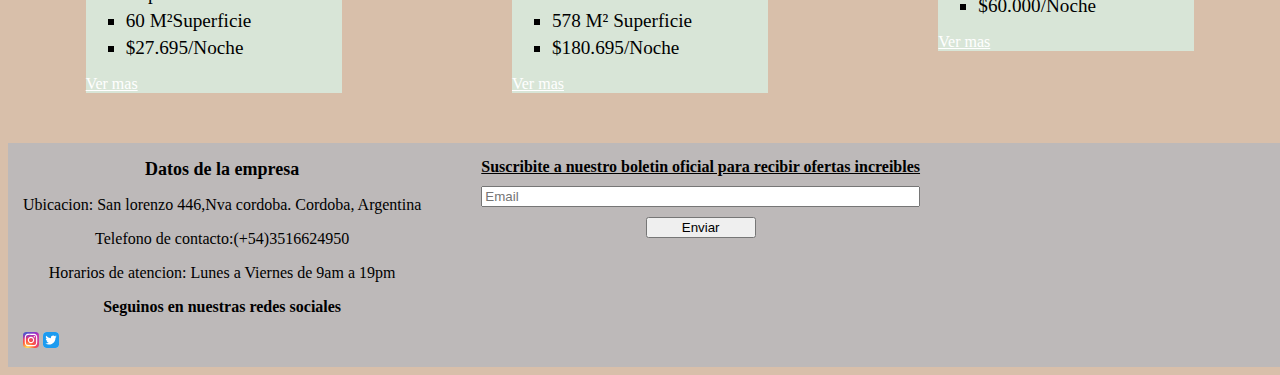
==== commit 1d957888: "second change" ====
--- a/index.html
+++ b/index.html
@@ -79,19 +79,21 @@
     </main>
 
 <footer>
-    <div>
+    <div class="footer__container">
+<div class="footer__info--div1">
 <h4>Datos de la empresa</h4>
 <p>Ubicacion: San lorenzo 446,Nva cordoba. Cordoba, Argentina</p>
-<p>Telefono de contacto:(+54) 3516624950</p>
-<p>Horarios de atencion: lunes a viernes de 9am a 19pm</p>
-    </div>
-    <div>
-<label for="boletin">Suscribite a nuestro boletin oficial para recibir ofertas increibles</label>
-<input type="email" id="boletin" placeholder="email">
-<button type="submit"> Enviar</button>
+<p>Telefono de contacto:(+54)3516624950</p>
+<p>Horarios de atencion: Lunes a Viernes de 9am a 19pm</p>
 <p class="redes">Seguinos en nuestras redes sociales</p>
 <a href="https://www.instagram.com/didaprop/" target="_blank"><img src="img/instagram.svg" alt="logo instagram"></a>
 <a href="https://twitter.com/?lang=es" target="_blank"><img src="img/twitter.svg" alt="logo tw"></a>
+</div>
+<div class="footer__info--div2" >
+<label class="label" for="boletin">Suscribite a nuestro boletin oficial para recibir ofertas increibles</label>
+<input type="email" id="boletin" placeholder="Email">
+<button class="boletin"type="submit"> Enviar</button>
+</div>
 </div>
 </footer>
 <script src="https://cdn.jsdelivr.net/npm/bootstrap@5.3.0-alpha3/dist/js/bootstrap.bundle.min.js" integrity="sha384-ENjdO4Dr2bkBIFxQpeoTz1HIcje39Wm4jDKdf19U8gI4ddQ3GYNS7NTKfAdVQSZe" crossorigin="anonymous"></script>
--- a/css/styles.css
+++ b/css/styles.css
@@ -400,23 +400,61 @@
   }
 }
 footer {
-  padding: 10px;
+  padding: 15px;
   color: black;
   width: 100%;
   background-color: #bdb9b9;
 }
 
+.footer__container{
+  display: flex;
+  flex-direction: row;
+  gap:60px;
+}
+@media (max-width:410px){
+  .footer__container{
+    flex-direction: column;
+  }
+}
+.footer__info--div1, .h4{
+  align-items: center;
+  justify-items: center;
+}
+.footer__info--div2{
+  display: flex;
+  flex-direction: column;
+  gap: 10px;
+}
+.boletin{
+  width: 25%;
+  margin:0 auto;
+}
+.boletin:hover{
+  background-color:rgba(248, 181, 181, 0.418)
+}
+.boletin:active{
+  font-size: larger;
+}
+.label{
+  font-family: inherit;
+  font-size: medium;
+  text-decoration: underline;
+  font-weight: bold;
+}
 h4 {
   font-family: inherit;
   font-size: large;
   text-decoration: none;
   text-align: left;
   margin: 1px;
+  margin-bottom: 5px;
+  font-weight: bold;
 }
 
 .redes {
-  font-size: larger;
-  font-family: inherit;
+  font-size: medium;
+  font-family: inherit;
+  font-weight: bold;
 }
 
 h2 {
